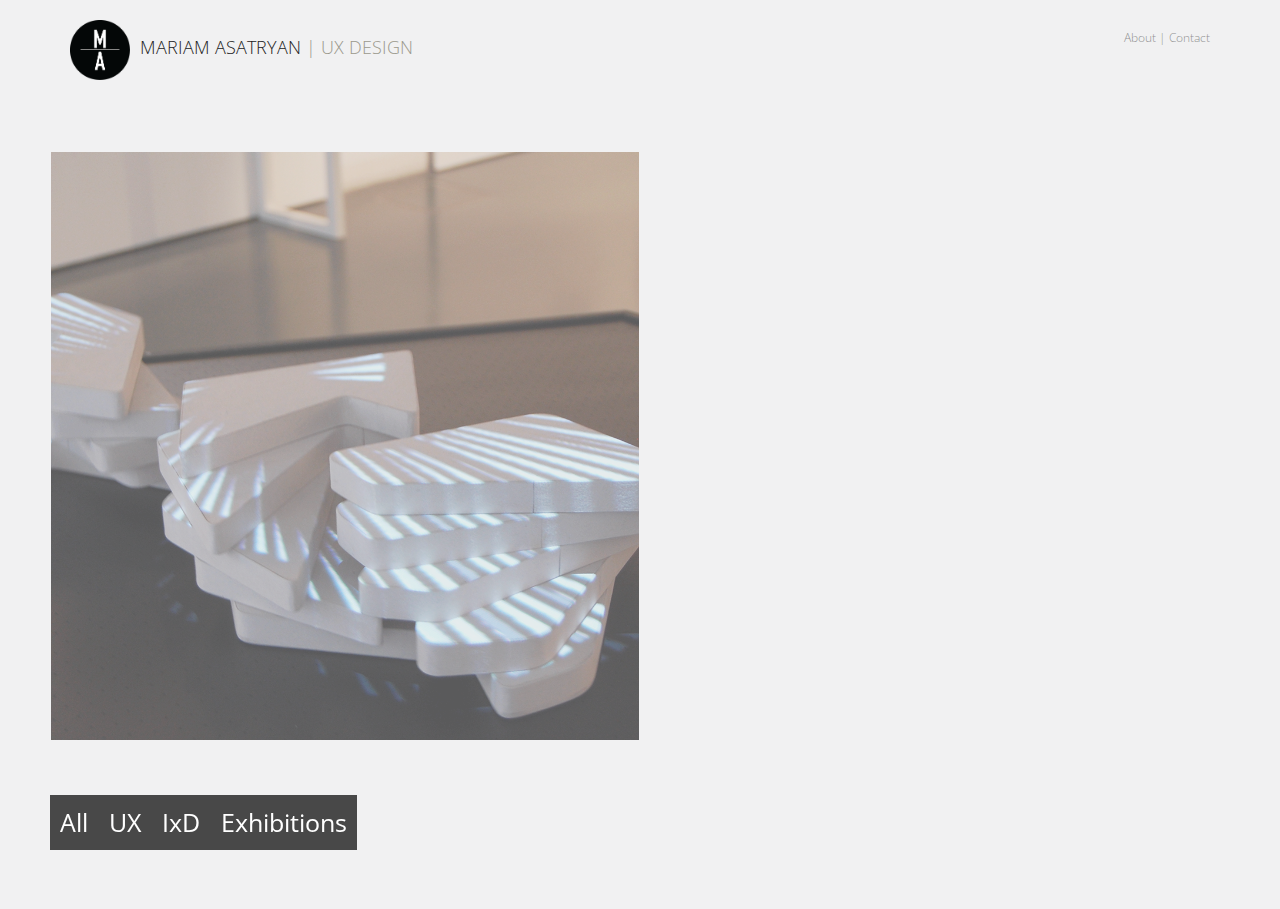
==== index.html @ 69235e7e "First Commit" ====
<html>
    <head>
        <title>Mariam's Homepage</title>
        <link rel="stylesheet" type="text/css" href="css/main.css">
        <script src="http://code.jquery.com/jquery-latest.js" type="text/javascript"></script>
        <script type="text/javascript" src="http://ajax.googleapis.com/ajax/libs/jquery/1.7/jquery.min.js"></script>
        <script type="text/javascript" src="js/isotope.pkgd.min.js"></script>
        <script type="text/javascript" src="js/imagesloaded.pkgd.min.js"></script>
        <script type="text/javascript" src="js/custom.js"></script> 
        <!-- <script src="js/jquery.isotope.min.js"></script> -->
        <link rel="stylesheet" href="fancybox/source/jquery.fancybox.css" type="text/css" media="screen" />
        <link rel="stylesheet" href="fancybox/source/helpers/jquery.fancybox-thumbs.css?v=1.0.7" type="text/css" media="screen" />
        <link rel="stylesheet" href="fancybox/source/helpers/jquery.fancybox-buttons.css?v=1.0.5" type="text/css" media="screen" />
        <link href='http://fonts.googleapis.com/css?family=Open+Sans|Open+Sans+Condensed:300' rel='stylesheet' type='text/css'>
        <script type="text/javascript" src="fancybox/lib/jquery.mousewheel-3.0.6.pack.js"></script>
        <script type="text/javascript" src="fancybox/source/jquery.fancybox.pack.js"></script>
        <script type="text/javascript" src="fancybox/source/helpers/jquery.fancybox-buttons.js?v=1.0.5"></script>
        <script type="text/javascript" src="fancybox/source/helpers/jquery.fancybox-media.js?v=1.0.6"></script>
        <script type="text/javascript" src="fancybox/source/helpers/jquery.fancybox-thumbs.js?v=1.0.7"></script>
    </head>
    <body>
        

<!-- Header -->
        <div class="header">
            <div class="logo-name">
                <div class="logo">
                    <img src="img/logos/MA_Logo.png" width="60px" />
                </div>
                 <div class="name">
                    MARIAM ASATRYAN <span style="color:#9B998D;">| UX DESIGN</span>
                </div>
            </div>
            <div class="links">
                <a href="#">About</a>&nbsp;<span style="color:#9B998D;">|</span>&nbsp;<a href="#">Contact</a></a>
            </div>
        </div>

<!-- Body  -->   
<div class="full-body">
    <div id="container"> 
        <div class="isotope js-isotope" data-isotope-options='{ "layoutMode": "fitRows", "itemSelector": ".item" }'> 
           
<!-- Litsy  -->
            <div class="item uxd">
                <a href="#litsy" class="fancybox"><img src="img/litsy/Litsy_main.png" /></a>
                <div id="litsy" class="popup">
                    <div class="top_content">
                        <div class="title_section">
                            <div class="title">
                                LITSY
                            </div>
                            <div class="description">
                                UX | Project at Dom and Tom
                            </div>
                        </div>
                        <div class="button">
                            <a href="https://itunes.apple.com/us/app/litsy/id1037017919?mt=8&ign-mpt=uo%3D4" target="_blank"><img src="img/button.png"/></a>
                        </div>
                        <div class="clear"></div>
                    </div>
                    <hr>
                    <div class="text">
                        Litsy is the place to share and discover your favorite books with your favorite people. The Litsy community is a groundswell of passionate readers, authors and influencers creating short posts about their "reading moments." These posts are made of blurbs, photos, quotes, and reviews, and each post is linked to one book. 
                    </div>
                    <div class="images">
                        <img src="img/litsy/litsy_1.jpg" width="18%"/>&nbsp;&nbsp;
                        <img src="img/litsy/litsy_2.jpg" width="18%"/>&nbsp;&nbsp;
                        <img src="img/litsy/litsy_3.jpg" width="18%"/>&nbsp;&nbsp;
                        <img src="img/litsy/litsy_4.jpg" width="18%"/>
                    </div>
                    <div class="content">
                        <div class="subtitle">
                            Team
                        </div>
                        <div class="text">
                            Lead UX: Mariam Asatryan</br>
                            Visual Design: Jill Petrowsky</br>
                            Web: Mauricio Lopez</br>
                            Mobile: Harry Camigla</br>
                            Account Manager: Ruben Vargas</br>
                            Project Manager: Trupti Rane
                        </div>
                        <div class="subtitle">
                            Process
                        </div>
                        <div class="text">
                            Using Agile methodology, we approached the project in iterative cycles, starting with a Discovery phase, where we conducted client and business reviews and potential user interviews with an interactive prorotype.</br>
                            &nbsp;&nbsp;&nbsp;&nbsp;&nbsp;Identifying client vision and business needs</br>
                            &nbsp;&nbsp;&nbsp;&nbsp;&nbsp;Analyzing competitors, inspirations, and user personas</br>
                            &nbsp;&nbsp;&nbsp;&nbsp;&nbsp;Scenario mapping from personas' perspective</br>
                            &nbsp;&nbsp;&nbsp;&nbsp;&nbsp;Creating wireframes and an interactive prototype</br>
                            &nbsp;&nbsp;&nbsp;&nbsp;&nbsp;Testing with potential users on the features and functionality for the MVP</br>
                        </div>
                         <div class="subtitle">
                            Wireframes
                        </div>
                        <div class="text">
                            <p>The wireframes displayed the detailed flow of the app and the placement of the UI elements. The annotations described the detailed functionality.</p>
                            <p class="tools">Tool: Sketch</p>
                        </div>
                        <div class="images">
                            <img src="img/litsy/Litsy_wires_1.jpg" width="30%"/>&nbsp;&nbsp;
                            <img src="img/litsy/Litsy_wires_3.jpg" width="30%"/>&nbsp;&nbsp;
                            <img src="img/litsy/Litsy_wires_4.jpg" width="30%"/>
                        </div>
                    </div>
                </div>
            </div>
            
<!-- Appetizr  -->
            <div class="item uxd">
                <a href="#appetizr" class="fancybox"><img src="img/appetizr/Appetizr3.png"/></a>
                <div id="appetizr" class="popup">
                    <div class="top_content">
                        <div class="title_section">
                            <div class="title">
                                APPETIZR
                            </div>
                            <div class="description">
                                UX | Project at Dom and Tom
                            </div>
                        </div>
                        <div class="button">
                             <a href="https://itunes.apple.com/us/app/appetizr- personalized-food/id990780144?ls=1&mt=8" target="_blank"><img src="img/button.png"/></a>
                        </div>
                        <div class="clear"></div>
                    </div>
                    <hr>
                    <div class="text">
                        Appetizr is a mobile application that recommends meals based on user preferences. It allows users to mark meals as “Want It” or “Had It.” The users can also describe the meals by using very specific descriptive words. In addition, the users can find meal inspirations in the app community and their Facebook friends’ activity.
                    </div>
                    <div class="images">
                        <img src="img/appetizr/screen2.png" width="20%"/>
                        <img src="img/appetizr/screen3.png" width="20%"/>
                        <img src="img/appetizr/screen5.png" width="20%"/>
                        <img src="img/appetizr/screen6.png" width="20%"/>
                    </div>
                    <div class="content">
                         <div class="subtitle">
                            Team
                        </div>
                        <div class="text">
                            Lead UX: Mariam Asatryan</br>
                            Visual Design & UX: Amy Hudson</br>
                            Web: Shaun Persad</br>
                            Mobile: Keith Schneider</br>
                            Account Manager: Alex Berman</br>
                            Project Manager: Trupti Rane
                        </div>
                        <div class="subtitle">
                            Process
                        </div>
                        <div class="text">
                            This project was heavily data-driven, customizing users' experience. The challenges were to identify and smartly use the available data, including it into simple and engaging interaction. Steps included:</br>
                            &nbsp;&nbsp;&nbsp;&nbsp;&nbsp;Identifying target audience</br>
                            &nbsp;&nbsp;&nbsp;&nbsp;&nbsp;Conducting user interviews</br>
                            &nbsp;&nbsp;&nbsp;&nbsp;&nbsp;Application diagram</br>
                            &nbsp;&nbsp;&nbsp;&nbsp;&nbsp;Wireframes</br>
                            &nbsp;&nbsp;&nbsp;&nbsp;&nbsp;Final designs and creation of the microsite
                        </div>
                        <div class="subtitle">
                            User Interviews
                        </div>
                        <div class="images">
                            <img src="img/appetizr/appetizr_interview.png" width="40%"/>
                            <img src="img/appetizr/appetizr_interview2.png" width="53%"/>
                        </div>
                        <div class="subtitle">
                            App Diagram
                        </div>
                        <div class="text">
                           <p>The application diagram displayed the hierarchy and the architecture, as well as highlighted the action items of specific sections.</p>
                            <p class="tools">Tool: Adobe InDesign</p>
                        </div>
                        <div class="images">
                            <img src="img/appetizr/appetizr_appDiagram.png" width="65%"/>
                        </div>
                        <div class="subtitle">
                            Annotated Wireframes
                        </div>
                        <div class="text">
                            <p>The wireframes described the complete flow and the UI of the application. The annotation thoroughly explained the application functionality.</p>
                            <p class="tools">Tool: Omnigraffle</p>
                        </div>
                        <div class="images">
                            <img src="img/appetizr/appetizr_wire1.png" width="20%"/>
                            <img src="img/appetizr/appetizr_wire2.png" width="20%"/>
                            <img src="img/appetizr/appetizr_wire3.png" width="20%"/>
                            <img src="img/appetizr/appetizr_wire4.png" width="20%"/>
                        </div>
                    </div>
                </div>
             </div>
            
<!-- Translator  -->
            <div class="item ixd">
                <a href="#translator" class="fancybox"> <img src="img/translator/the-translator.jpg"/></a>
                <div id="translator" class="popup">
                    <div class="top_content">
                        <div class="title_section">
                            <div class="title">
                                The Translator
                            </div>
                            <div class="description">
                                IxD | Project at HEAD-Geneva
                            </div>
                        </div>
                    </div>
                    <hr>
                    <div class="text">
                        <p>The Translator is an interactive table, which gives “voice” to inanimate objects.</p></br>
                        <p>Technology has already become a certain way of turning magic into reality. What we previously considered impossible today is becoming real via technology. The Translator is yet another “magical item” that tries to turn a magical concept of giving life to an inanimate object into a possible reality. (References: Pygmalion (Greek myth), Toy Story (3D animation), etc.)</p></br>
                        <p>This project was a result of a 1-semester Interactive Design workshop with Camille Scherrer at HEAD – Geneva.</p>
                    </div>
                    <div class="images">
                        <iframe src="https://player.vimeo.com/video/79757138" width="600" height="337" frameborder="0" webkitallowfullscreen mozallowfullscreen allowfullscreen></iframe>
                    </div>
                    <div class="content">
                        <div class="subtitle">
                            Team
                        </div>
                        <div class="text">
                            UX and Interaction: Mariam Asatryan</br>
                            Supervision: Camille Scherrer</br>
                            Tech Support: Pierre Rossel</br>
                            Video Support: Raphaëlle Mueller
                        </div>
                        <div class="subtitle">
                            Technical Information
                        </div>
                        <div class="text">
                           The Translator is a table with a built-in kitchen scale. The scale is connected to an Arduino, which collects the readings from the scale and sends them to a computer. As soon as the scale records a value (certain weight), the computer (through Arduino and Processing programs) chooses a random sound from a sound pool and attaches it to that specific weight. Thus, every time that weight is recorded on the scale, the same sound is played.
                        </div>
                        <div class="images">
                            <img src="img/translator/translator_1.jpg" width="55%"/></br></br>
                            <img src="img/translator/translator_2.jpg" width="55%"/></br></br>
                            <img src="img/translator/translator_3.jpg" width="55%"/>
                        </div>
                    </div>
                </div>
            </div>
            
<!-- ZLK  -->
            <div class="item uxd">
                <a href="#zlk" class="fancybox"><img src="img/zlk/zlk.png"/></a>
                <div id="zlk" class="popup">
                    <div class="top_content">
                        <div class="title_section">
                            <div class="title">
                                EYEONMYSTOCKS
                            </div>
                            <div class="description">
                                UX | Project at Dom and Tom
                            </div>
                        </div>
                        <div class="button">
                             <a href="https://itunes.apple.com/us/app/real-time-stock-alerts-quotes/id1007361934" target="_blank"><img src="img/button.png"/></a>
                        </div>
                        <div class="clear"></div>
                    </div>
                    <hr>
                    <div class="text">
                        EyeOnMyStocks brings stock market updates to your iPhone & Apple Watch personalized to your portfolio, with price alerts and push notifications. It sends alerts when your stocks cross certain price thresholds, analysts issue upgrades/downgrades and reminders right before upcoming earnings announcements.
                    </div>
                    <div class="images">
                        <img src="img/zlk/zlk_phone1.png" width="20%"/>
                        <img src="img/zlk/zlk_phone2.png" width="20%"/>
                        <img src="img/zlk/zlk_phone3.png" width="20%"/>
                        <img src="img/zlk/zlk_phone4.png" width="20%"/></br></br>
                    
                        <img src="img/zlk/zlk_watch1.png" width="20%"/>
                        <img src="img/zlk/zlk_watch2.png" width="20%"/>
                        <img src="img/zlk/zlk_watch3.png" width="20%"/>
                    </div>
                    <div class="content">
                         <div class="subtitle">
                            Team
                        </div>
                        <div class="text">
                            Lead UX: Mariam Asatryan</br>
                            Visual Design: Alyssa Quinn</br>
                            Mobile: Matthew Sabath</br>
                            Account Manager: Alex Berman</br>
                            Project Manager: Marcus Pauls
                        </div>
                        <div class="subtitle">
                            Process
                        </div>
                        <div class="text">
                            Application and Apple Watch interaction diagram</br>
                            Wireframes</br>
                            Final designs
                        </div>
                        <div class="subtitle">
                            App Diagram
                        </div>
                        <div class="text">
                           <p>The application diagram displayed the hierarchy and the architecture, as well as highlighted the action items of specific sections.</p>
                            <p class="tools">Tool: Adobe InDesign</p>
                        </div>
                        <div class="images">
                            <img src="img/zlk/zlk-appDiagram.png" width="65%"/>
                        </div>
                        <div class="subtitle">
                            Annotated Wireframes
                        </div>
                        <div class="text">
                            <p>The wireframes described the complete flow and the UI of the application. The annotation thoroughly explained the application functionality.</p>
                             <p class="tools">Tool: Sketch</p>
                        </div>
                        <div class="images">
                            <img src="img/zlk/zlk_wire1.png" width="30%"/>&nbsp;&nbsp;
                            <img src="img/zlk/zlk_wire2.png" width="30%"/>&nbsp;&nbsp;
                            <img src="img/zlk/zlk_wire3.png" width="30%"/>
                        </div>
                    </div>
                </div>
            </div>


<!-- Greenleaf  -->
            <div class="item width2 uxd">
                <a href="#greenleaf" class="fancybox"><img src="img/seed/Greenleaf-blue.png" /></a>
                <div id="greenleaf" class="popup">
                    <div class="top_content">
                        <div class="title_section">
                            <div class="title">
                                SEED
                            </div>
                            <div class="description">
                                UX | Project at Dom and Tom
                            </div>
                        </div>
                        <div class="button">
                            <a href="https://itunes.apple.com/us/app/seed-grow-with-greenleaf/id972730315?mt=8" target="_blank"><img src="img/button.png"/></a>
                        </div>
                        <div class="clear"></div>
                    </div>
                    <hr>
                    <div class="text">
                        Seed pulls and organizes regulatory information related to drugs, medical devices, vaccines, and blood & biologics daily from the U.S. Food and Drug Administration (FDA). It allows to easily find, access, and save sorted and searchable content.
                    </div>
                    <div class="images">
                        <img src="img/seed/GLH_1.png" width="20%"/>
                        <img src="img/seed/GLH_2.png" width="20%"/>
                        <img src="img/seed/GLH_4.png" width="20%"/>
                        <img src="img/seed/GLH_5.png" width="20%"/>
                    </div>
                    <div class="content">
                        <div class="subtitle">
                            Team
                        </div>
                        <div class="text">
                            Lead UX: Mariam Asatryan</br>
                            Visual Design: Paul & Jill Petrowsky/Jenn Dahl</br>
                            Web: Shaun Persad</br>
                            Mobile: Keith Schneider</br>
                            Account Manager: Alex Berman</br>
                            Project Manager: Greg Hoch/Trupti Rane
                        </div>
                        <div class="subtitle">
                            Process
                        </div>
                        <div class="text">
                            The challenge of the project was to analyze and create a simple and intuitive way to navigate through the FDA data. We went through a thorough research process, including:</br>
                            &nbsp;&nbsp;&nbsp;&nbsp;&nbsp;Identifying target audience</br>
                            &nbsp;&nbsp;&nbsp;&nbsp;&nbsp;Creating a creative brief and personas</br>
                            &nbsp;&nbsp;&nbsp;&nbsp;&nbsp;Conducting user survey and interviews</br>
                            &nbsp;&nbsp;&nbsp;&nbsp;&nbsp;Use case and application diagram</br>
                            &nbsp;&nbsp;&nbsp;&nbsp;&nbsp;Wireframes</br>
                            &nbsp;&nbsp;&nbsp;&nbsp;&nbsp;Final designs and creation of the tablet version
                        </div>
                        <div class="subtitle">
                            App Diagram
                        </div>
                        <div class="text">
                            <p>The application and CMS diagrams displayed the hierarchy and the architecture, as well as highlighted the action items of specific sections.</p>
                            <p class="tools">Tool used: Adobe InDesign</p>
                        </div>
                        <div class="images">
                            <img src="img/seed/seed-appDiagram1.png" width="65%"/></br></br>
                            <img src="img/seed/seed-appDiagram2.png" width="65%"/>
                        </div>
                         <div class="subtitle">
                            Wireframes
                        </div>
                        <div class="text">
                            <p>The wireframes displayed the detailed flow of the app and the placement of the UI elements. The annotations described the detailed functionality.</p>
                            <p class="tools">Tool: Omnigraffle</p>
                        </div>
                        <div class="images">
                            <img src="img/seed/seed-screen1.png" width="20%"/>
                            <img src="img/seed/seed-screen2.png" width="20%"/>
                            <img src="img/seed/seed-screen3.png" width="20%"/>
                            <img src="img/seed/seed-screen4.png" width="20%"/>
                        </div>
                    </div>
                </div>
            </div>


<!-- Greenleaf iPad  -->
              <div class="item width2 uxd">
                <a href="#greenleafTablet" class="fancybox"><img src="img/seed_tablet/Greenleaf-blue_tablet.png" /></a>
                <div id="greenleafTablet" class="popup">
                    <div class="top_content">
                        <div class="title_section">
                            <div class="title">
                                SEED - Tablet
                            </div>
                            <div class="description">
                                UX | Project at Dom and Tom
                            </div>
                        </div>
                        <div class="button">
                            <a href="https://itunes.apple.com/us/app/seed-grow-with-greenleaf/id972730315?mt=8" target="_blank"><img src="img/button.png"/></a>
                        </div>
                        <div class="clear"></div>
                    </div>
                    <hr>
                    <div class="text">
                        Seed pulls and organizes regulatory information related to drugs, medical devices, vaccines, and blood & biologics daily from the U.S. Food and Drug Administration (FDA). It allows to easily find, access, and save sorted and searchable content.
                    </div>
                    <div class="images">
                        <img src="img/seed_tablet/Seed_visual_1.jpg" width="20%"/>
                        <img src="img/seed_tablet/Seed_visual_3.jpg" width="20%"/>
                        <img src="img/seed_tablet/Seed_visual_9.png" width="20%"/>
                        <img src="img/seed_tablet/Seed_visual_5.png" width="20%"/>
                    </div>
                    <div class="content">
                        <div class="subtitle">
                            Team
                        </div>
                        <div class="text">
                            Lead UX: Mariam Asatryan</br>
                            Visual Design: Jenn Dahl</br>
                            Web: Shaun Persad</br>
                            Mobile: Keith Schneider</br>
                            Account Manager: Alex Berman</br>
                            Project Manager: Greg Hoch/Trupti Rane
                        </div>
                        <div class="subtitle">
                            Process
                        </div>
                        <div class="text">
                            The challenge of the project was to adapt the layout and functionality of the Seed mobile app to iPad format. The process included:</br>
                            &nbsp;&nbsp;&nbsp;&nbsp;&nbsp;Mapping out the mobile views to tablet</br>
                            &nbsp;&nbsp;&nbsp;&nbsp;&nbsp;Adapting mobile specific functionalities to tablet (e.g. news list became a side drawer)</br>
                            &nbsp;&nbsp;&nbsp;&nbsp;&nbsp;Finalizing the designs for the new adapted functionality
                        </div>
                         <div class="subtitle">
                            Wireframes
                        </div>
                        <div class="text">
                            <p>The wireframes displayed the detailed flow of the app and the placement of the UI elements.</p>
                            <p class="tools">Tool: Omnigraffle</p>
                        </div>
                        <div class="images">
                            <img src="img/seed_tablet/Seed_tablet_wire_11.png" width="40%"/>
                            <img src="img/seed_tablet/Seed_tablet_wire_5.png" width="40%"/>
                            <img src="img/seed_tablet/Seed_tablet_wire_3.png" width="40%"/>
                            <img src="img/seed_tablet/Seed_tablet_wire_7.png" width="40%"/>
                        </div>
                    </div>
                </div>
            </div>

            
<!-- Invisible Water  -->
            <div class="item ixd exhibitions">  
                <a href="#invwater" class="fancybox"> <img src="img/inv-water_square.png"/></a>
                <div id="invwater" class="popup">
                    <div class="top_content">
                        <div class="title_section">
                            <div class="title">
                                Invisible Water: Exhibition in Transat Festival and Musée de la Main
                            </div>
                            <div class="description">
                                IxD | Project at HEAD-Geneva
                            </div>
                        </div>
                    </div>
                    <hr>
                    <div class="text">
                        <p>Invisible Water was an interactive projection that allowed the visitors to experience the sensation of walking on water.</p></br>
                    <p>It was a project created at HEAD – Geneva (Haute École d’Art et de Design – Genève) for the exhibition Touch in Lausanne, Switzerland. The project was displayed during Transat Festival in Lausanne, Switzerland and was on display for 8 months in Musée de la Main – Fondation Claude Verdan (Museum of the Hand) for Touch exhibition (collaboration between Musée de la Main and MUDAC Museum).</p></br>
                    <p>The project concentrates on the abstract representation of water and the concept of “touching it” with your feet, since touch does not only incorporate touching with the hands or fingers. The supportive graphics and sounds allow the creation of the ambiance of interaction with water without being in physical contact with it.</p>
                    </div>                    

                    <div class="images">
                        <iframe src="https://player.vimeo.com/video/87538442" width="600" height="337" frameborder="0" webkitallowfullscreen mozallowfullscreen allowfullscreen></iframe>
                    </div>
                    <div class="content">
                        <div class="subtitle">
                            Team
                        </div>
                        <div class="text">
                            UX and Interaction: Mariam Asatryan</br>
                            Supervision: Camille Scherrer</br>
                            Tech Support: Matthieu Cherubini and Douglas Edric Stanley</br>
                            Video Support: Raphaëlle Mueller
                        </div>
                        <div class="subtitle">
                            Technical Information
                        </div>
                        <div class="text">
                           Invisible Water consisted of a projector, Microsoft Kinect, and speakers, all powered by a Mac mini, since the projector had to be automatically powered on and off during the days of the exhibition. The Kinect was adjusted to the projected area, allowing the detection of objects in that area and their coordinates. Once the objects’ locations were detected, the projector displayed generating circles, creating the illusion of walking on water. The projected water (circles) also pushed the geometrical leaves, thus, allowing the participants to be able to push away the falling leaves by creating water circles. In addition, the project incorporated a randomly generated rain, compilation of many falling leaves and circles accompanied with sounds. The project was created in Java with Processing and Kinect libraries.
                        </div>
                        <div class="images">
                            <img src="img/Diagram_Verdan_InvisibleWater.jpg" width="55%"/>
                        </div>
                    </div>
                </div>
            </div>
            
            
<!-- Non Friction World -->
            <div class="item ixd exhibitions">
                <a href="#non_friction" class="fancybox"><img src="img/nfw/Non-frictionWorld.png"/></a>
                <div id="non_friction" class="popup">
                    <div class="top_content">
                        <div class="title_section">
                            <div class="title">
                                Non-Friction World: Inverse Everything Exhibition
                            </div>
                            <div class="description">
                                IxD | Project at HEAD-Geneva
                            </div>
                        </div>
                    </div>
                    <hr>
                    <div class="text">
                        <p>Non-Friction World is one of the four projects of the Inverse Everything exhibition, presented during Salone Internazionale del Mobile furniture fair in Milan, Italy by HEAD-Geneva. The four inversed scenarios were world with multi-gravity, world without friction, telepathic world, and world with living appliances.</p></br>
            
                        <p>In the "World Without Friction" project the aim was to envision how the world could develop in the setting of non-friction, where everything is in continuous movement. We envisioned floating cities, since the life developed in non-friction is adapted to being unattached to the world, thus, creating a random life style, lacking any kind of attachment (physical and, in the case of inhabitants, emotional as well). The goal of the project was to critically reflect on the tendency of Earth inhabitants to organization and control over life, as well as to experiment with the interesting outcomes of such an imaginary scenario.</p>
                    </div>
                    <div class="images">
                        <iframe src="https://player.vimeo.com/video/83740164" width="600" height="337" frameborder="0" webkitallowfullscreen mozallowfullscreen allowfullscreen></iframe>
                    </div>
                    <div class="content">
                        <div class="subtitle">
                            Team
                        </div>
                        <div class="text">
                            Supervision: Auger-Loizeau and El Ultimo Grito</br>
                            Team: Mariam Asatryan, Maisa Moraes, Khalil Klouche, Michael Mouyal, and Faustine Lavorel
                        </div>
                        <div class="subtitle">
                            Technical Information
                        </div>
                        <div class="text">
                           The interactive table was created using strong fans to replicate an air hockey table to allow the geometrical forms float. The videos and the connection schedule were created using Adobe AfterEffects, Soundbooth, Audition, 3D software and Processing. 
                        </div>
                        <div class="images">
                            <img src="img/nfw/non-friction_1.jpg" width="55%"/></br></br>
                            <img src="img/nfw/non-friction_2.jpg" width="55%"/></br></br>
                            <img src="img/nfw/non-friction_3.jpg" width="55%"/>
                        </div>
                    </div>
                </div>
            </div>


    </div>
 </div>

    
<!-- End of Content -->    
    
    
<!-- Floating Menu -->  
    <div class="floating-menu" id="filters">
        <a href="#" data-filter="*">All&nbsp;&nbsp;</a></li> 
        <a href="#" data-filter=".uxd">UX&nbsp;&nbsp;</a></li> 
        <a href="#" data-filter=".ixd">IxD&nbsp;&nbsp;</a></li> 
        <a href="#" data-filter=".exhibitions">Exhibitions</a></li> 
    </div>
</div>
        
        

<!-- Footer -->
     </body>
</html>
---- css/main.css ----
/*! HTML5 Boilerplate v5.0 | MIT License | http://h5bp.com/ */

* { margin: 0; padding : 0; }

html {
    color: #222;
    font-size: 1em;
    line-height: 1.4;
    margin: 0px 50px 0px 50px;
    
}

::-moz-selection {
    background: #b3d4fc;
    text-shadow: none;
}

::selection {
    background: #b3d4fc;
    text-shadow: none;
}

hr {
    display: block;
    height: 1px;
    border: 0;
    border-top: 1px solid #ccc;
    margin: 1em 0;
    padding: 0;
}

audio,
canvas,
iframe,
img,
svg,
video {
    vertical-align: middle;
}

fieldset {
    border: 0;
    margin: 0;
    padding: 0;
}

textarea {
    resize: vertical;
}

.browserupgrade {
    margin: 0.2em 0;
    background: #ccc;
    color: #000;
    padding: 0.2em 0;
}


/* ==========================================================================
  Mariam's custom styles
   ========================================================================== */

body
{
    font-family: 'Open Sans', sans-serif;
    background-color: #F1F1F2;
    overflow-y: scroll; 
    height: 101%;
    max-width: 1280px;
}

/* links */
a:link {
    color: #929292;
    text-decoration: none;
}

/* visited link */
a:visited {
    color: #929292;
    text-decoration: none;
}

/* mouse over link */
a:hover {
    color: #929292;
    text-decoration: underline;
}

/* selected link */
a:active {
    color: #929292;
    text-decoration: none;
}


/* ==================== */
.header {
    width:100%;
    height: 150px;
    /*background-color: white;*/
    font-family: 'Open Sans', sans-serif;
    font-weight: 300;
}

.logo-name {
    float:left;
}

.logo {
    float:left;
    text-align: left;
    margin: 20px 0px 0px 20px;
}

.name {
    font-family: 'Open Sans', sans-serif;
    font-weight: 300;
    float:right;
    text-align: left;
    font-size: 18px;
    margin: 35px 0px 0px 10px;
}

.links {
    font-family: 'Open Sans', sans-serif;
    font-weight: 300; 
    float:right;
    text-align: left;
    font-size: 12px;
    margin: 30px 20px 0px 0px;
}

.links a {
    
}

.links a:hover {
    text-decoration: none;
    color: #9B998D;
}

.links a:active {
    
}

 input[type=text] {
     border-radius: 30px; 
     -moz-border-radius: 30px; 
     -webkit-border-radius: 30px; 
     border: 1px solid #A7A9AB;
     width:237px;
     height:37px;
     padding:10px;
     font-size:12px;
     color:#A7A9AB;  
     background-color: rgba(0,0,0,0);
 }

/* ==================== */
.full-body{
   
}
#container {
}


.floating-menu{
    width:auto;
    height: auto;
    padding:10px;
    font-size:25px;
    font-family: 'Open Sans', sans-serif;
    font-weight: 400;
    position: fixed;
    left: 50px;
    bottom: 50px;
    z-index: 10;
    bottom: 50px;
    height: 35px;
    background-color:rgba(0,0,0,0.7);
}

.floating-menu a
{
    color: #ffffff;
}

.floating-menu a:hover
{
    color: #F8EC21;
    text-decoration: none;
}

.floating-menu a:active
{
    color: #F8EC21;
    text-decoration: none;
}


/* ---- .item ---- */
.isotope:after {
    content: '';
    display: block;
    clear: both;
}

.item {
    position: relative;
    float: left;
    width: 50%;
    height: 250px;

}

.item a {
    display: block;
    position: relative;
    padding: 1px;
    padding-top:2px;
    
}

.item img {
    width: 100%;
    position: relative;
    z-index: 1;
}

.item.width2 { 
    width: 25%; 
}

/* ---- .popup ---- */

.overlay {
    min-height: 0;
    -webkit-transition: min-height 1s; 
    -moz-transition: min-height 1s; 
    -ms-transition: min-height 1s; 
    -o-transition: min-height 1s; 
    transition: min-height 1s;
    
}
.overlay.active {
    width: 100%;
    min-height: 100%;
    background-color: #000;
    z-index: 10;
    position: absolute;
    top: 0;
    left: 0;

}

.close {
	background: #fff;
	color: #606060;
	position: absolute;
	right: -20px;
	text-align: center;
    font-size: 12px;
	top: -20px;
	text-decoration: none;
	-webkit-border-radius: 20px;
	-moz-border-radius: 20px;
    width:20px;
	border-radius: 20px;
    border: 1px #606060 solid;
}

.close:hover { 
    border: 1px #F8EC21 solid; 
    color:#F8EC21;
    text-decoration: none;
}

/* ---- .popup contents ---- */

.popup
{
    display:none; 
    width:auto; 
    padding: 10px 15px 0 15px;
}

.top_content{
    width: 100%; 
    height:90px;
}

.title_section{
    float:left;
    width:85%;
}

.button{
    float:right;
    width:15%;
    margin: 10px 0px 0px 0px;
}

.clear{
    both;
}

.title{
    font-family: 'Open Sans', sans-serif;
    font-weight: 300;
    text-align: left;
    font-size: 25px;
    margin:0px 0px 10px 10px;
    padding: 0px;
}

.description{
    font-family: 'Open Sans', sans-serif;
    font-weight: 300;
    text-align: left;
    font-size: 15px;
    margin: 0px 0px 35px 10px;
    color:#A3B25E;
}

.text{
    font-family: 'Open Sans', sans-serif;
    color:#939597;
    line-height: 18px;
    font-weight: 200;
    text-align: left;
    font-size: 13px;
    margin: 10px 0px 20px 10px;
    width: auto;
}

.content{
    font-family: 'Open Sans', sans-serif;
    margin-left: 10px;
}

.images {
    margin-bottom: 25px;
    text-align: center;
}

.subtitle{
    font-family: 'Open Sans', sans-serif;
    font-weight: 300;
    text-align: left;
    font-size: 15px;
    margin: 35px 0px 5px 10px;
    color:#A3B25E;
}

.tools{
    font-family: 'Open Sans', sans-serif;
    color:#939597;
    font-weight: 300;
    text-align: left;
    font-size: 12px;
    font-style: italic;
    width: auto;
}

/* ==========================================================================
   Media Queries
   ========================================================================== */

@media only screen and (min-width: 35em) {

}

/*@media print,
       (-o-min-device-pixel-ratio: 5/4),
       (-webkit-min-device-pixel-ratio: 1.25),
       (min-resolution: 120dpi) {
}*/

/* Small devices (tablets, 768px and up) */
@media (min-width: @screen-sm-min) {
    width: 50%;
}

/*  Medium devices (desktops, 992px and up) */
@media (min-width: @screen-md-min) {
    
}

/* Large devices (large desktops, 1200px and up) */
@media (min-width: @screen-lg-min) {
    
}



/* Smartphones (portrait and landscape) ----------- */
@media only screen and (min-device-width : 320px) and (max-device-width : 480px) {
  

    .name {

        font-size: 10px;

    }
}

/* Smartphones (landscape) ----------- */
@media only screen and (min-width : 321px) {
/* Styles */
}

/* Smartphones (portrait) ----------- */
@media only screen and (max-width : 320px) {
/* Styles */
}

/* iPads (portrait and landscape) ----------- */
@media only screen and (min-device-width : 768px) and (max-device-width : 1024px) {


/* iPads (landscape) ----------- */
@media only screen and (min-device-width : 768px) and (max-device-width : 1024px) and (orientation : landscape) {
/* Styles */
}

/* iPads (portrait) ----------- */
@media only screen and (min-device-width : 768px) and (max-device-width : 1024px) and (orientation : portrait) {
/* Styles */
}


/* ==========================================================================
   Helper classes
   ========================================================================== */

.hidden {
    display: none !important;
    visibility: hidden;
}

.visuallyhidden {
    border: 0;
    clip: rect(0 0 0 0);
    height: 1px;
    margin: -1px;
    overflow: hidden;
    padding: 0;
    position: absolute;
    width: 1px;
}

.visuallyhidden.focusable:active,
.visuallyhidden.focusable:focus {
    clip: auto;
    height: auto;
    margin: 0;
    overflow: visible;
    position: static;
    width: auto;
}

.invisible {
    visibility: hidden;
}

.clearfix:before,
.clearfix:after {
    content: " ";
    display: table;
}

.clearfix:after {
    clear: both;
}

.clearfix {
    *zoom: 1;
}

/* ==========================================================================
   Print styles
   ========================================================================== */

@media print {
    *,
    *:before,
    *:after {
        background: transparent !important;
        color: #000 !important;
        box-shadow: none !important;
        text-shadow: none !important;
    }

    a,
    a:visited {
        text-decoration: underline;
    }

    a[href]:after {
        content: " (" attr(href) ")";
    }

    abbr[title]:after {
        content: " (" attr(title) ")";
    }

    a[href^="#"]:after,
    a[href^="javascript:"]:after {
        content: "";
    }

    pre,
    blockquote {
        border: 1px solid #999;
        page-break-inside: avoid;
    }

    thead {
        display: table-header-group;
    }

    tr,
    img {
        page-break-inside: avoid;
    }

    img {
        max-width: 100% !important;
    }

    p,
    h2,
    h3 {
        orphans: 3;
        widows: 3;
    }

    h2,
    h3 {
        page-break-after: avoid;
    }
}
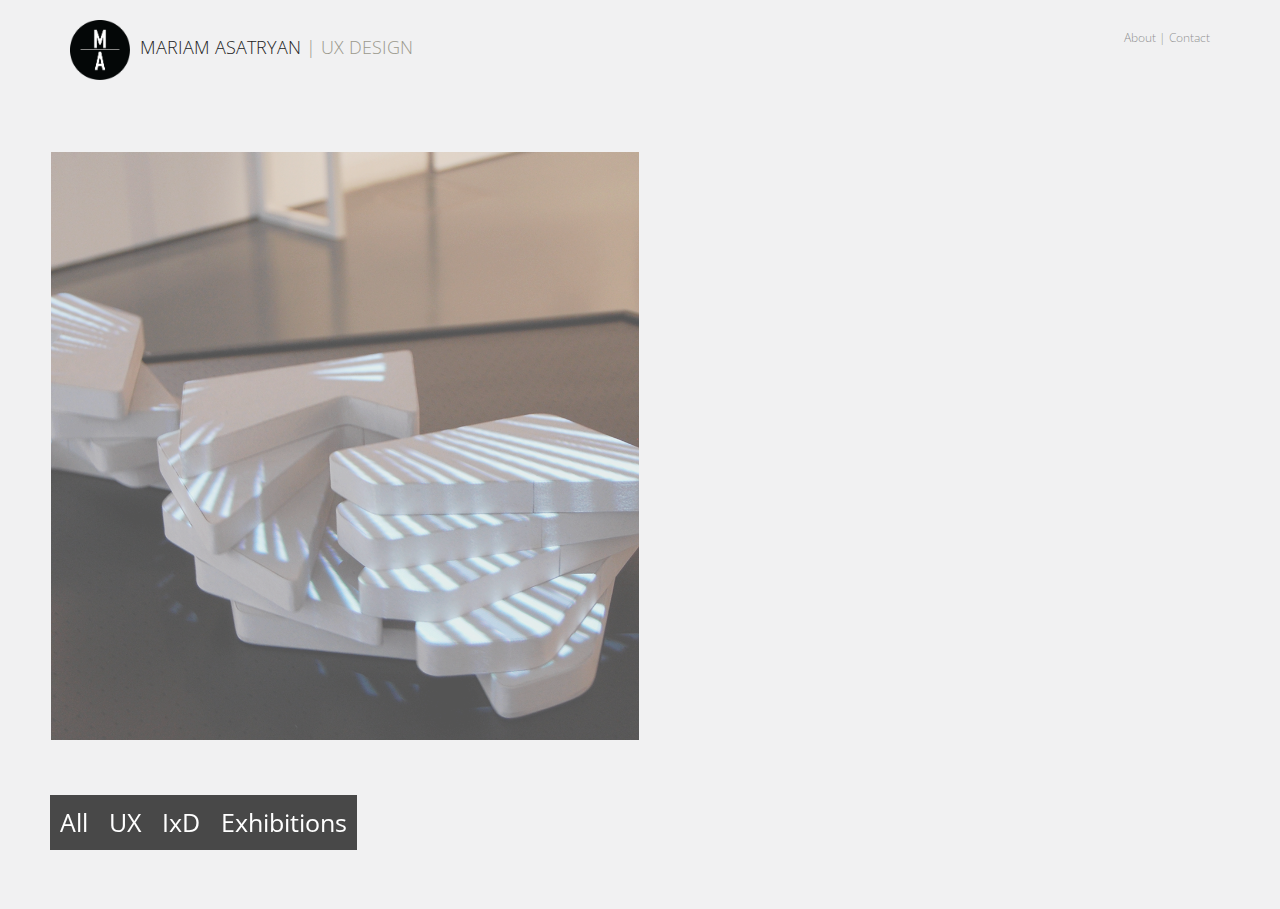
==== commit fc08ec22: "Hello" ====
--- a/index.html
+++ b/index.html
@@ -1,6 +1,6 @@
 <html>
     <head>
-        <title>Mariam's Homepage</title>
+        <title>Mariam's Homepage 3</title>
         <link rel="stylesheet" type="text/css" href="css/main.css">
         <script src="http://code.jquery.com/jquery-latest.js" type="text/javascript"></script>
         <script type="text/javascript" src="http://ajax.googleapis.com/ajax/libs/jquery/1.7/jquery.min.js"></script>
